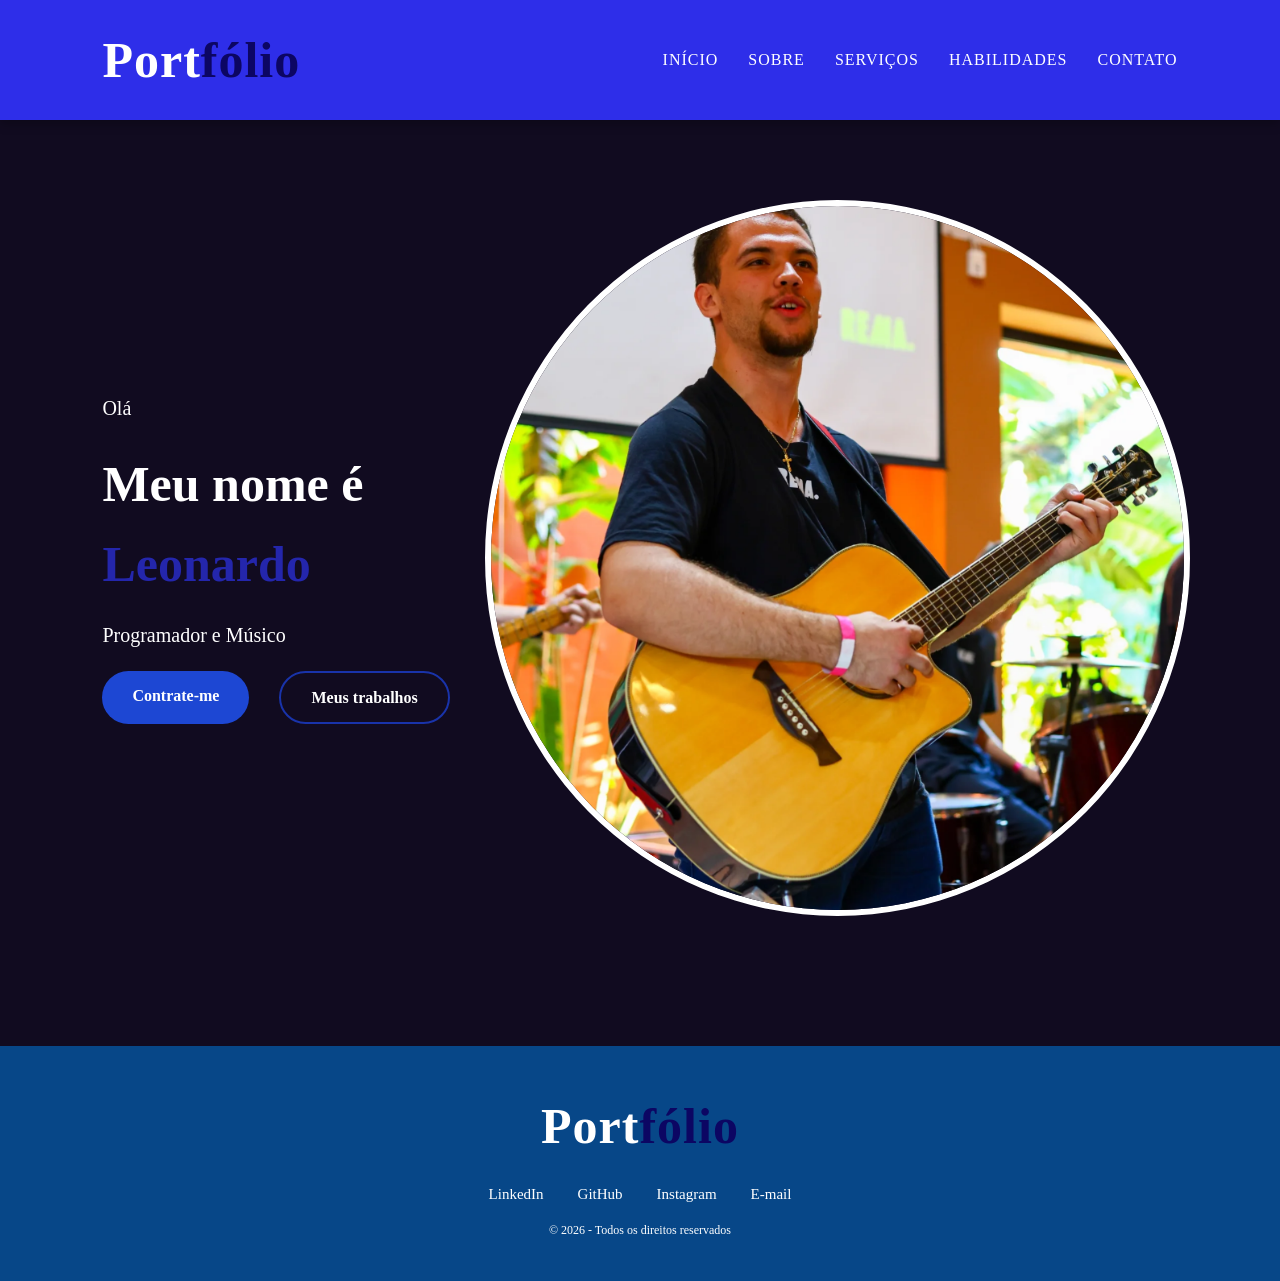
==== contato.html @ 7414d2fc "Adicao dos novos htmls e css" ====
<!DOCTYPE html>
<html lang="en">
<head>
    <meta charset="UTF-8">
    <meta name="viewport" content="width=device-width, initial-scale=1.0">
    <link rel="stylesheet" href="style.css">
    <title>Portfolio_Mafioletti</title>
</head>
<body>
    <!--Cabeçalho logo e nav-->
    <header>
        <div class="logotipo">Port<span>fólio</span></div>
        <nav>
            <ul>
                <li><a href="index.html">Início</a></li>
                <li><a href="sobre.html">Sobre</a></li>
                <li><a href="servicos.html">Serviços</a></li>
                <li><a href="habilidades.html">Habilidades</a></li>
                <li><a href="contato.html">Contato</a></li>
            </ul>
        </nav>
    </header>
    <!-- Seção principal de apresentação-->
     <main class="secao-principal">
         <div class="texto-apresentacao">
             <p class="paragrafo">Olá</p>
            <h1>Meu nome é <span>Leonardo</span></h1>
            <p>Programador e Músico</p>

            <div class="grupo-botoes">
                <a href="#" class="btn btn-contratar">Contrate-me</a>
                <a href="#" class="btn btn-trabalhos">Meus trabalhos</a>
            </div>
        </div>
        <!--Area imagem principal-->
        <div class="area-imagem">
            <div class="moldura-circular">
                <img src="mafia.png">
            </div>
        </div>
    </main>
    
    <!--Rodapé-->
    <footer>
        <div class="conteudo-rodape">
            <div class="logotipo">Port<span>fólio</span></div>
            <div class="navegacao">
                <a href="#">LinkedIn</a>
                <a href="#">GitHub</a>
                <a href="#">Instagram</a>
                <a href="#">E-mail</a>
            </div>
            <p class="direitos-autorais">&copy; 2026 - Todos os direitos reservados</p>
            
        </div>
    </footer>
</body>
</html>
---- style.css ----
*{
    margin: 0;
    padding: 0;
    font-family: Georgia, 'Times New Roman', Times, serif;
}

body{
    background: lch(4.16% 13.56 294.16);
    color: white;
    line-height: 1.6;
}
header{
    display: flex;
    justify-content: space-between;
    align-items: center;
    padding: 20px 8%;
    background-color: rgb(46, 46, 233);
    box-shadow: 0 4px 10px rgba(0, 0, 0, 0.256);
    position: sticky;
    top: 0;
    z-index: 1000;/*garante que o menu fica acima de todos os elementos*/
}
.logotipo{
    font-size: 50px;
    font-weight: 700;
    color: white;
    letter-spacing: 1px;
}
.logotipo span{
    color: rgb(12, 6, 99);
}
nav ul{
    display: flex;
    list-style: none;
}
nav ul li{
    margin-left: 30px;
}
nav ul li a{
    text-decoration: none;
    color: white;
    font-weight: 300;
    text-transform: uppercase;
    letter-spacing: 1px;
    transition: 0.3s;
}
nav ul li a:hover{
    color: aqua;
}
/*conteúdo principal*/
.secao-principal{
    display: flex;
    align-items: center;
    justify-content: space-between;
    padding: 80px 8%;
}
.texto-apresentacao{
    max-width: 400px;
}
.texto-apresentacao .saudacao{
    color: rgb(46, 46, 233);
    font-size:  20px;
    font-weight: 600;
    margin-bottom: 10px;
}
.texto-apresentacao h1{
    font-size: 50px;
    margin-bottom: 15px;
}
.texto-apresentacao h1 span{
    color: rgb(36, 38, 172);
}
.texto-apresentacao p{
    color: white;
    font-size: 20px;
    margin-bottom: 20px;
}
.grupo-botoes{
    display: flex;
    gap: 30px;
}
.btn{
    padding: 12px 30px;
    border-radius: 50px;
    text-decoration: none;
    font-weight: bold;
    transform: 0.3s;
}
.btn:active{
    color: rgb(33, 33, 196);
}
.btn-contratar{
    background-color: rgb(29, 71, 211);
    color: rgb(255, 255, 255);
}
.btn-contratar:hover{
    background-color: rgb(8, 87, 139);
}
.btn-trabalhos{
    border: 2px solid rgb(25, 51, 170);
    color: white;
}
.btn-trabalhos:hover{
    background-color: rgb(8, 87, 139);
    
}
.area-imagem{
    position: relative;
}
.moldura-circular{
    background-color: rgb(8, 87, 139);
    width: 100%;
    height: 100%;
    border-radius: 50%;
    overflow: hidden;
    display: flex;
    justify-content: center;
    align-items: flex-end;
    border: 6px solid white;
}
.moldura-circular img{
    width: 100%;
    height: 100%;
    object-fit: cover;
}
footer{
    background-color: rgb(7, 71, 136);
    padding: 40px 8%;
    text-align: center;
    margin-top: 50px;
}
.conteudo-rodape{
    display: flex;
    flex-direction: column;
    align-items: center;
    gap: 15px;
}

.navegacao a{
    color: white;
    text-decoration: none;
    margin: 0 15px;
    font-size: 15px;
}
.navegacao a:hover{
    color: rgb(9, 99, 189)
}
.direitos-autorais{
    font-size: 12px;
}
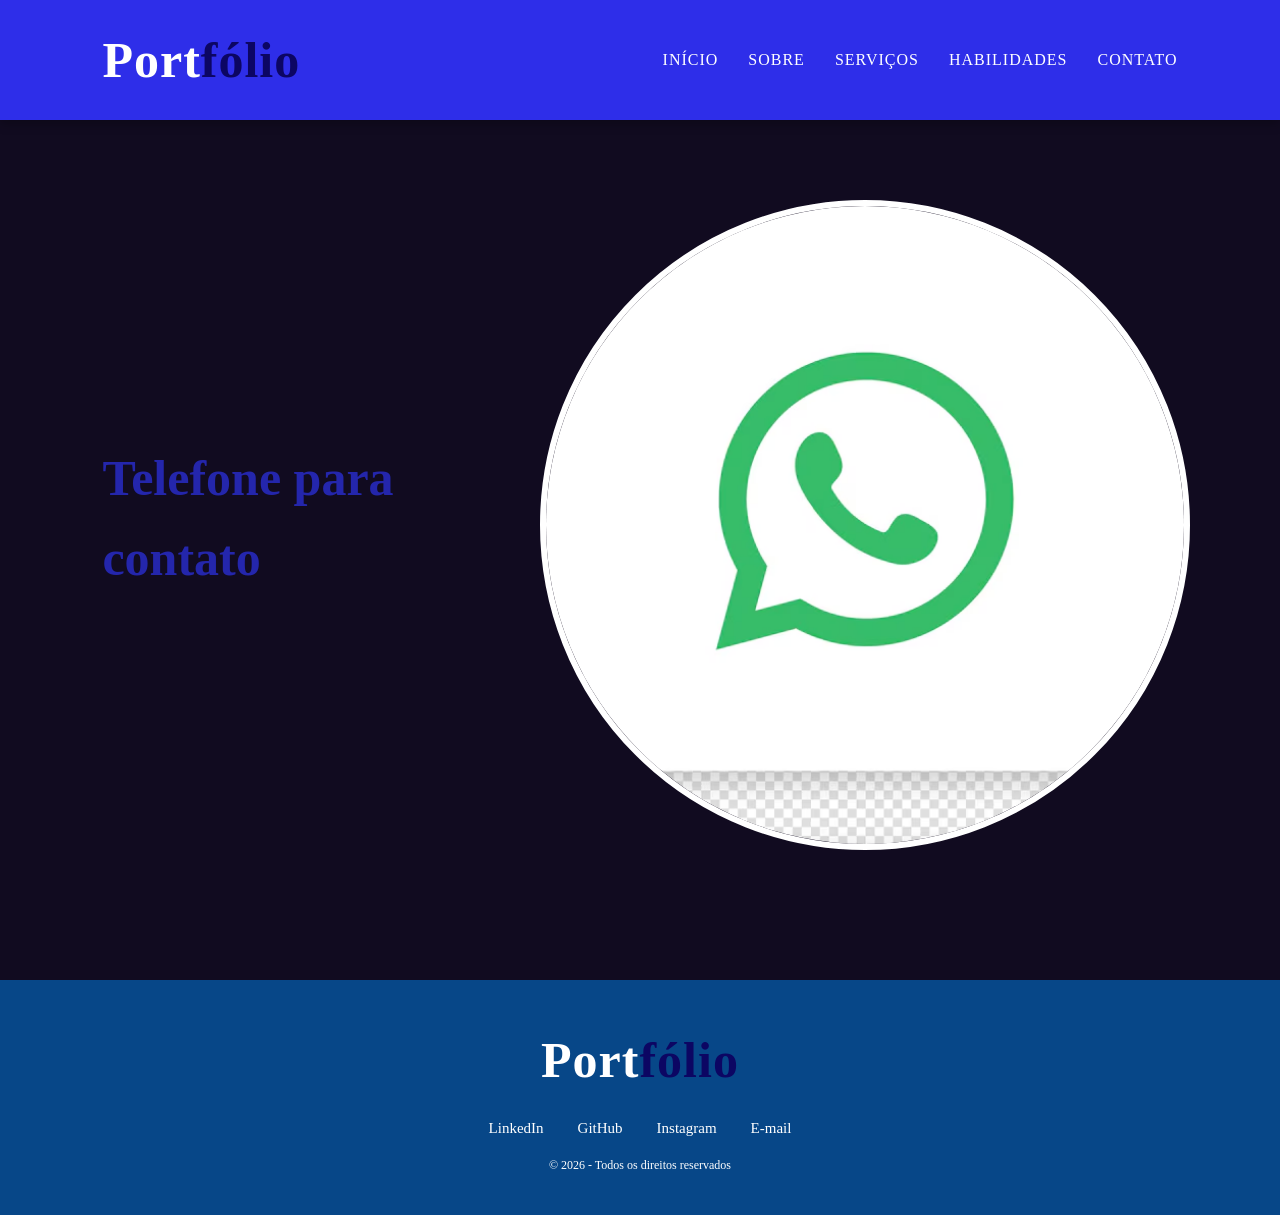
==== commit d8678d51: "adicao do contato" ====
--- a/contato.html
+++ b/contato.html
@@ -23,19 +23,14 @@
     <!-- Seção principal de apresentação-->
      <main class="secao-principal">
          <div class="texto-apresentacao">
-             <p class="paragrafo">Olá</p>
-            <h1>Meu nome é <span>Leonardo</span></h1>
-            <p>Programador e Músico</p>
+            <h1><span>Telefone para contato</span></h1>
 
-            <div class="grupo-botoes">
-                <a href="#" class="btn btn-contratar">Contrate-me</a>
-                <a href="#" class="btn btn-trabalhos">Meus trabalhos</a>
-            </div>
+            
         </div>
         <!--Area imagem principal-->
         <div class="area-imagem">
             <div class="moldura-circular">
-                <img src="mafia.png">
+                <img src="whatsapp-chama-icone-psd-editavel_314999-3666.jpg.avif">
             </div>
         </div>
     </main>
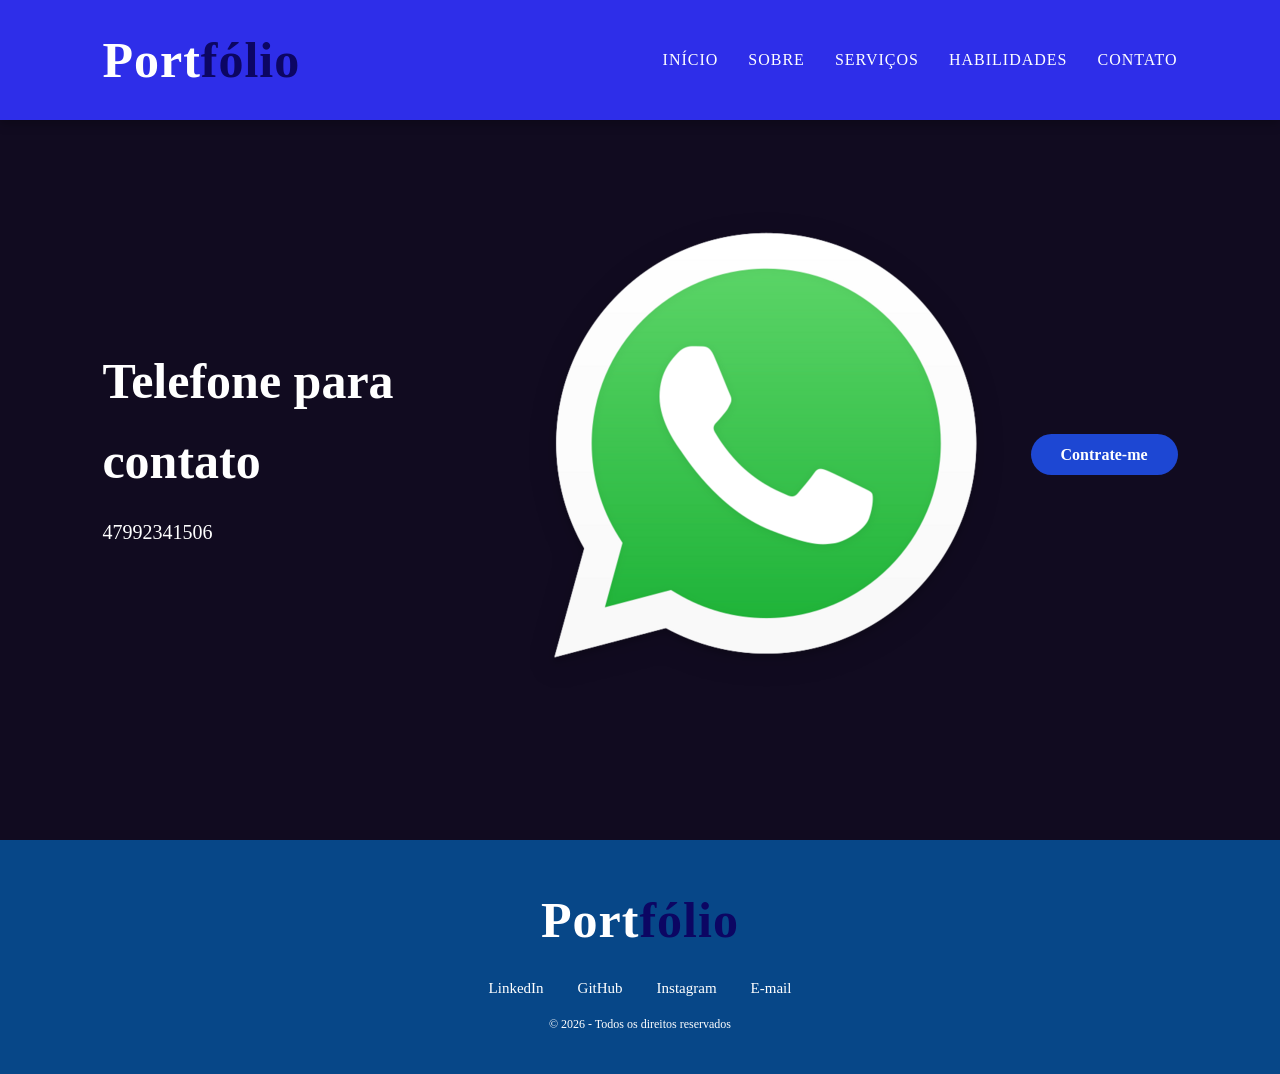
==== commit 63a7a6ba: "Adição de mais elementos" ====
--- a/contato.html
+++ b/contato.html
@@ -3,7 +3,7 @@
 <head>
     <meta charset="UTF-8">
     <meta name="viewport" content="width=device-width, initial-scale=1.0">
-    <link rel="stylesheet" href="style.css">
+    <link rel="stylesheet" href="contato.css">
     <title>Portfolio_Mafioletti</title>
 </head>
 <body>
@@ -21,17 +21,17 @@
         </nav>
     </header>
     <!-- Seção principal de apresentação-->
-     <main class="secao-principal">
-         <div class="texto-apresentacao">
+     <main class="secao-principal-contato">
+         <div class="texto-apresentacao-contato">
             <h1><span>Telefone para contato</span></h1>
-
-            
+            <p>47992341506</p>
         </div>
         <!--Area imagem principal-->
         <div class="area-imagem">
-            <div class="moldura-circular">
-                <img src="whatsapp-chama-icone-psd-editavel_314999-3666.jpg.avif">
-            </div>
+            <img src="whatsappLogo.png">
+        </div>
+        <div class="grupo-botoes-contato">
+            <a href="https://wa.me/5547992341506" class="btn-c btn-contato">Contrate-me</a>
         </div>
     </main>
     
--- a/contato.css
+++ b/contato.css
@@ -0,0 +1,129 @@
+*{
+    margin: 0;
+    padding: 0;
+    font-family: Georgia, 'Times New Roman', Times, serif;
+}
+
+body{
+    background: lch(4.16% 13.56 294.16);
+    color: white;
+    line-height: 1.6;
+}
+header{
+    display: flex;
+    justify-content: space-between;
+    align-items: center;
+    padding: 20px 8%;
+    background-color: rgb(46, 46, 233);
+    box-shadow: 0 4px 10px rgba(0, 0, 0, 0.256);
+    position: sticky;
+    top: 0;
+    z-index: 1000;/*garante que o menu fica acima de todos os elementos*/
+}
+.logotipo{
+    font-size: 50px;
+    font-weight: 700;
+    color: white;
+    letter-spacing: 1px;
+}
+.logotipo span{
+    color: rgb(12, 6, 99);
+}
+nav ul{
+    display: flex;
+    list-style: none;
+}
+nav ul li{
+    margin-left: 30px;
+}
+nav ul li a{
+    text-decoration: none;
+    color: white;
+    font-weight: 300;
+    text-transform: uppercase;
+    letter-spacing: 1px;
+    transition: 0.3s;
+}
+nav ul li a:hover{
+    color: aqua;
+}
+/*conteúdo principal*/
+.secao-principal-contato{
+    display: flex;
+    align-items: center;
+    justify-content: space-between;
+    padding: 80px 8%;
+}
+.texto-apresentacao-contato{
+    max-width: 400px;
+    color: white;
+}
+.texto-apresentacao-contato .saudacao{
+    color: rgb(255, 255, 255);
+    font-size:  20px;
+    font-weight: 600;
+    margin-bottom: 10px;
+}
+.texto-apresentacao-contato h1{
+    font-size: 50px;
+    margin-bottom: 15px;
+    color: white;
+}
+.texto-apresentacao-contato h1 span{
+    color: rgb(255, 255, 255);
+}
+.texto-apresentacao-contato p{
+    color: white;
+    font-size: 20px;
+    margin-bottom: 20px;
+}
+.grupo-botoes{
+    display: flex;
+    gap: 30px;
+}
+.btn-c{
+    padding: 12px 30px;
+    border-radius: 50px;
+    text-decoration: none;
+    font-weight: bold;
+    transform: 0.3s;
+}
+.btn-c:active{
+    color: rgb(33, 33, 196);
+}
+.btn-contato{
+    background-color: rgb(29, 71, 211);
+    color: rgb(255, 255, 255);
+}
+.btn-contato:hover{
+    background-color: rgb(8, 87, 139);
+}
+.area-imagem{
+    position: relative;
+}
+
+footer{
+    background-color: rgb(7, 71, 136);
+    padding: 40px 8%;
+    text-align: center;
+    margin-top: 50px;
+}
+.conteudo-rodape{
+    display: flex;
+    flex-direction: column;
+    align-items: center;
+    gap: 15px;
+}
+
+.navegacao a{
+    color: white;
+    text-decoration: none;
+    margin: 0 15px;
+    font-size: 15px;
+}
+.navegacao a:hover{
+    color: rgb(9, 99, 189)
+}
+.direitos-autorais{
+    font-size: 12px;
+}
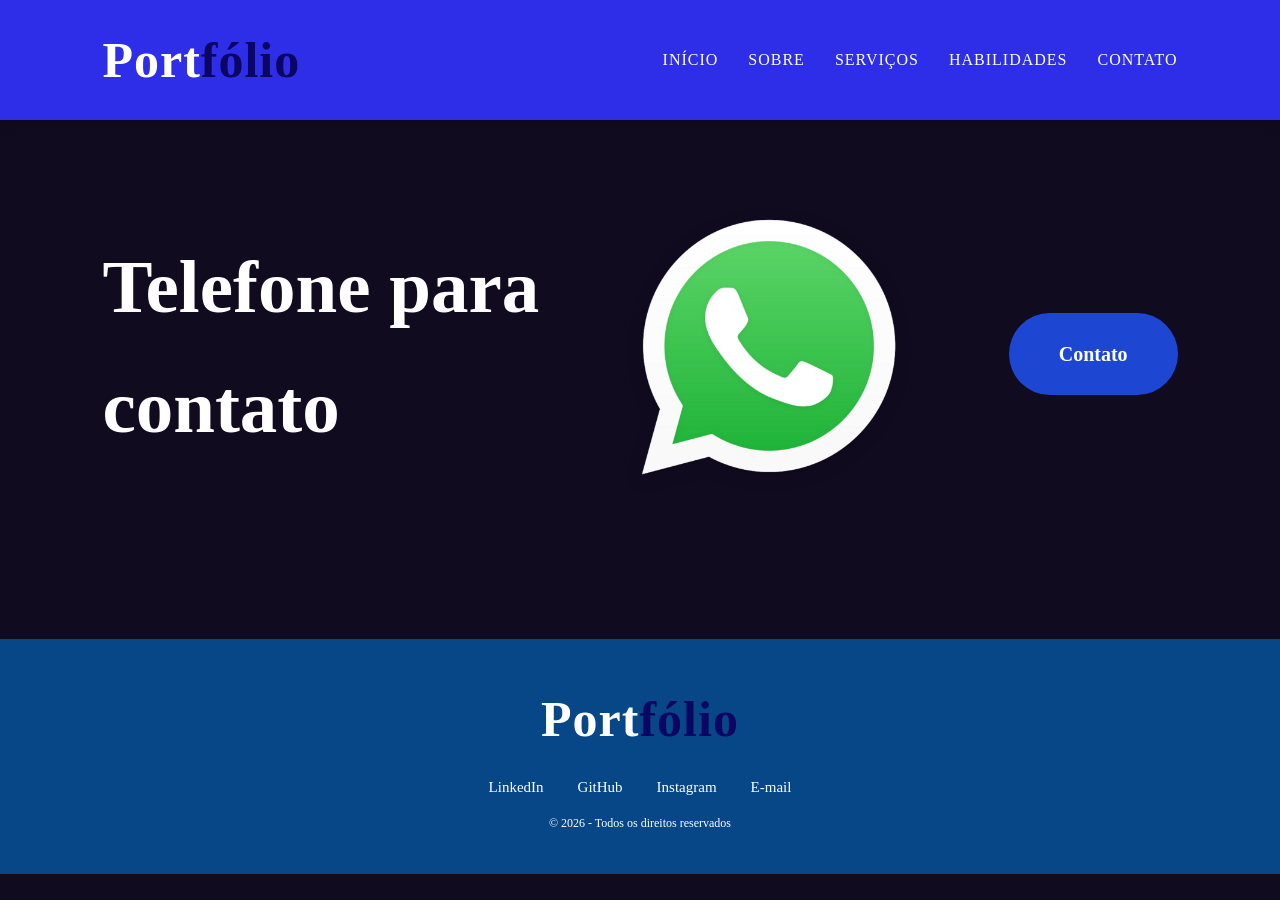
==== commit 122a737a: "adicao de mais coisas" ====
--- a/contato.html
+++ b/contato.html
@@ -24,14 +24,13 @@
      <main class="secao-principal-contato">
          <div class="texto-apresentacao-contato">
             <h1><span>Telefone para contato</span></h1>
-            <p>47992341506</p>
         </div>
         <!--Area imagem principal-->
         <div class="area-imagem">
             <img src="whatsappLogo.png">
         </div>
         <div class="grupo-botoes-contato">
-            <a href="https://wa.me/5547992341506" class="btn-c btn-contato">Contrate-me</a>
+            <a href="https://wa.me/5547992341506" class="btn-c btn-contato">Contato</a>
         </div>
     </main>
     
@@ -41,7 +40,7 @@
             <div class="logotipo">Port<span>fólio</span></div>
             <div class="navegacao">
                 <a href="#">LinkedIn</a>
-                <a href="#">GitHub</a>
+                <a href="https://github.com/Mafioletti">GitHub</a>
                 <a href="#">Instagram</a>
                 <a href="#">E-mail</a>
             </div>
--- a/contato.css
+++ b/contato.css
@@ -54,35 +54,22 @@
     justify-content: space-between;
     padding: 80px 8%;
 }
-.texto-apresentacao-contato{
-    max-width: 400px;
-    color: white;
-}
-.texto-apresentacao-contato .saudacao{
-    color: rgb(255, 255, 255);
-    font-size:  20px;
-    font-weight: 600;
-    margin-bottom: 10px;
-}
+
 .texto-apresentacao-contato h1{
-    font-size: 50px;
+    font-size: 75px;
     margin-bottom: 15px;
     color: white;
 }
 .texto-apresentacao-contato h1 span{
     color: rgb(255, 255, 255);
 }
-.texto-apresentacao-contato p{
-    color: white;
-    font-size: 20px;
-    margin-bottom: 20px;
-}
+
 .grupo-botoes{
     display: flex;
     gap: 30px;
 }
 .btn-c{
-    padding: 12px 30px;
+    padding: 30px 50px;
     border-radius: 50px;
     text-decoration: none;
     font-weight: bold;
@@ -92,13 +79,16 @@
     color: rgb(33, 33, 196);
 }
 .btn-contato{
+    font-size: 20px;
     background-color: rgb(29, 71, 211);
     color: rgb(255, 255, 255);
 }
 .btn-contato:hover{
     background-color: rgb(8, 87, 139);
 }
-.area-imagem{
+.area-imagem img{
+    right: 90px;
+    width: 300px;
     position: relative;
 }
 
@@ -107,6 +97,7 @@
     padding: 40px 8%;
     text-align: center;
     margin-top: 50px;
+    flex-shrink: 0;
 }
 .conteudo-rodape{
     display: flex;
@@ -126,4 +117,4 @@
 }
 .direitos-autorais{
     font-size: 12px;
-}
+}
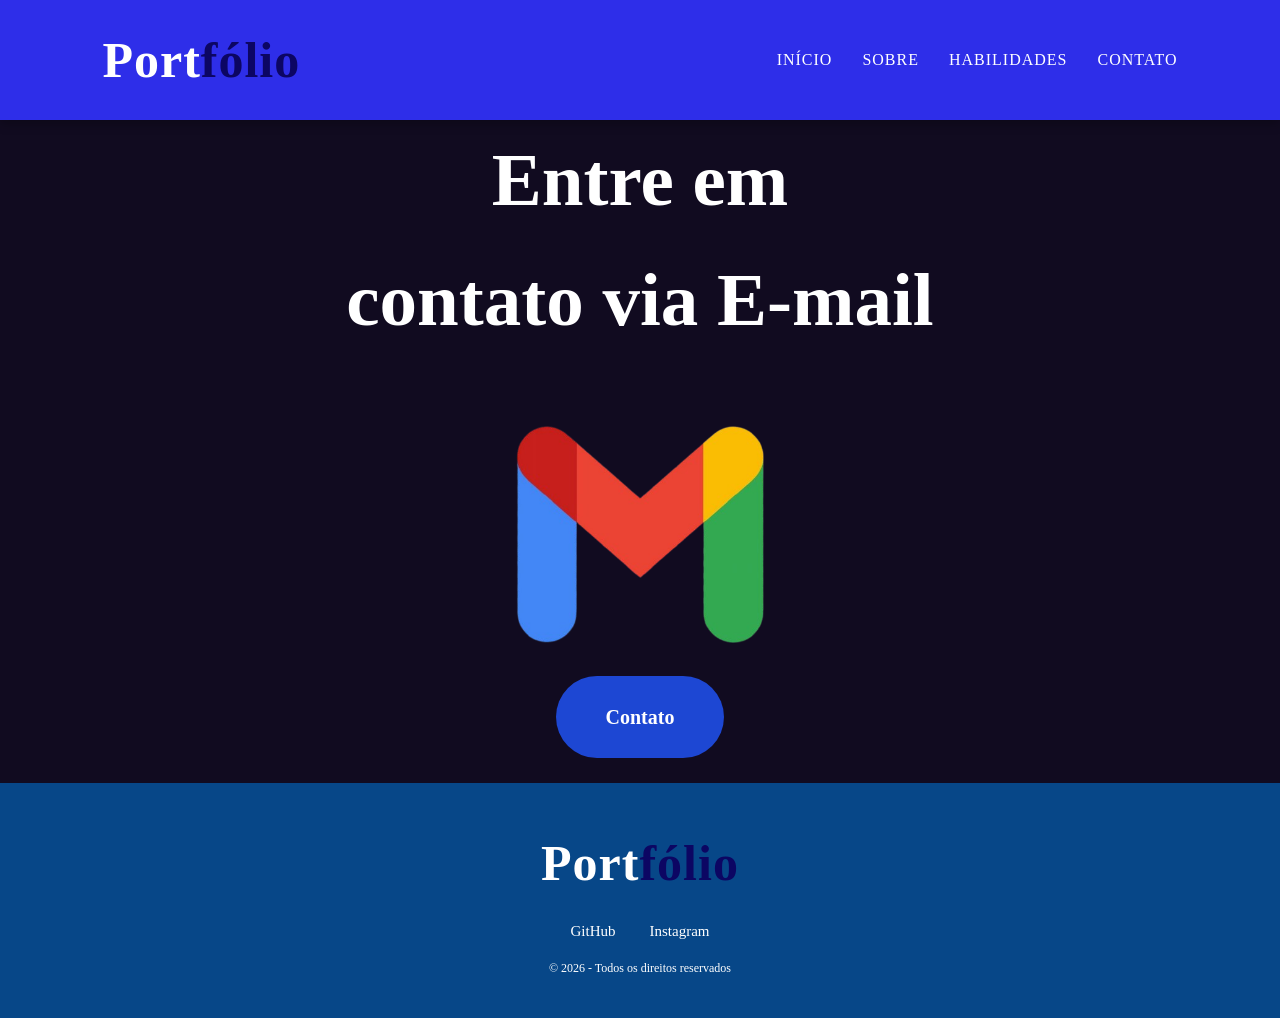
==== commit e0e2e0ed: "finalizado" ====
--- a/contato.html
+++ b/contato.html
@@ -7,45 +7,40 @@
     <title>Portfolio_Mafioletti</title>
 </head>
 <body>
-    <!--Cabeçalho logo e nav-->
     <header>
         <div class="logotipo">Port<span>fólio</span></div>
         <nav>
             <ul>
                 <li><a href="index.html">Início</a></li>
                 <li><a href="sobre.html">Sobre</a></li>
-                <li><a href="servicos.html">Serviços</a></li>
                 <li><a href="habilidades.html">Habilidades</a></li>
                 <li><a href="contato.html">Contato</a></li>
             </ul>
         </nav>
     </header>
-    <!-- Seção principal de apresentação-->
-     <main class="secao-principal-contato">
+
+    <main class="secao-principal-contato">
          <div class="texto-apresentacao-contato">
-            <h1><span>Telefone para contato</span></h1>
+            <h1><span>Entre em <br>contato via E-mail</span></h1>
         </div>
-        <!--Area imagem principal-->
+
         <div class="area-imagem">
-            <img src="whatsappLogo.png">
+            <img src="gmail-removebg-preview.png" alt="Gmail Logo">
         </div>
+
         <div class="grupo-botoes-contato">
-            <a href="https://wa.me/5547992341506" class="btn-c btn-contato">Contato</a>
+            <a href="https://mail.google.com/mail/u/1/?fs=1&to=leomafioletti@gmail.com&tf=cm" class="btn-c btn-contato">Contato</a>
         </div>
     </main>
     
-    <!--Rodapé-->
     <footer>
         <div class="conteudo-rodape">
             <div class="logotipo">Port<span>fólio</span></div>
             <div class="navegacao">
-                <a href="#">LinkedIn</a>
                 <a href="https://github.com/Mafioletti">GitHub</a>
-                <a href="#">Instagram</a>
-                <a href="#">E-mail</a>
+                <a href="https://www.instagram.com/leomafioletti/">Instagram</a>
             </div>
             <p class="direitos-autorais">&copy; 2026 - Todos os direitos reservados</p>
-            
         </div>
     </footer>
 </body>
--- a/contato.css
+++ b/contato.css
@@ -48,11 +48,11 @@
     color: aqua;
 }
 /*conteúdo principal*/
-.secao-principal-contato{
+.secao-principal-contato {
     display: flex;
-    align-items: center;
-    justify-content: space-between;
-    padding: 80px 8%;
+    flex-direction: column; 
+    align-items: center;  
+    text-align: center;     
 }
 
 .texto-apresentacao-contato h1{
@@ -70,7 +70,7 @@
 }
 .btn-c{
     padding: 30px 50px;
-    border-radius: 50px;
+    border-radius: 100px;
     text-decoration: none;
     font-weight: bold;
     transform: 0.3s;
@@ -87,7 +87,6 @@
     background-color: rgb(8, 87, 139);
 }
 .area-imagem img{
-    right: 90px;
     width: 300px;
     position: relative;
 }
